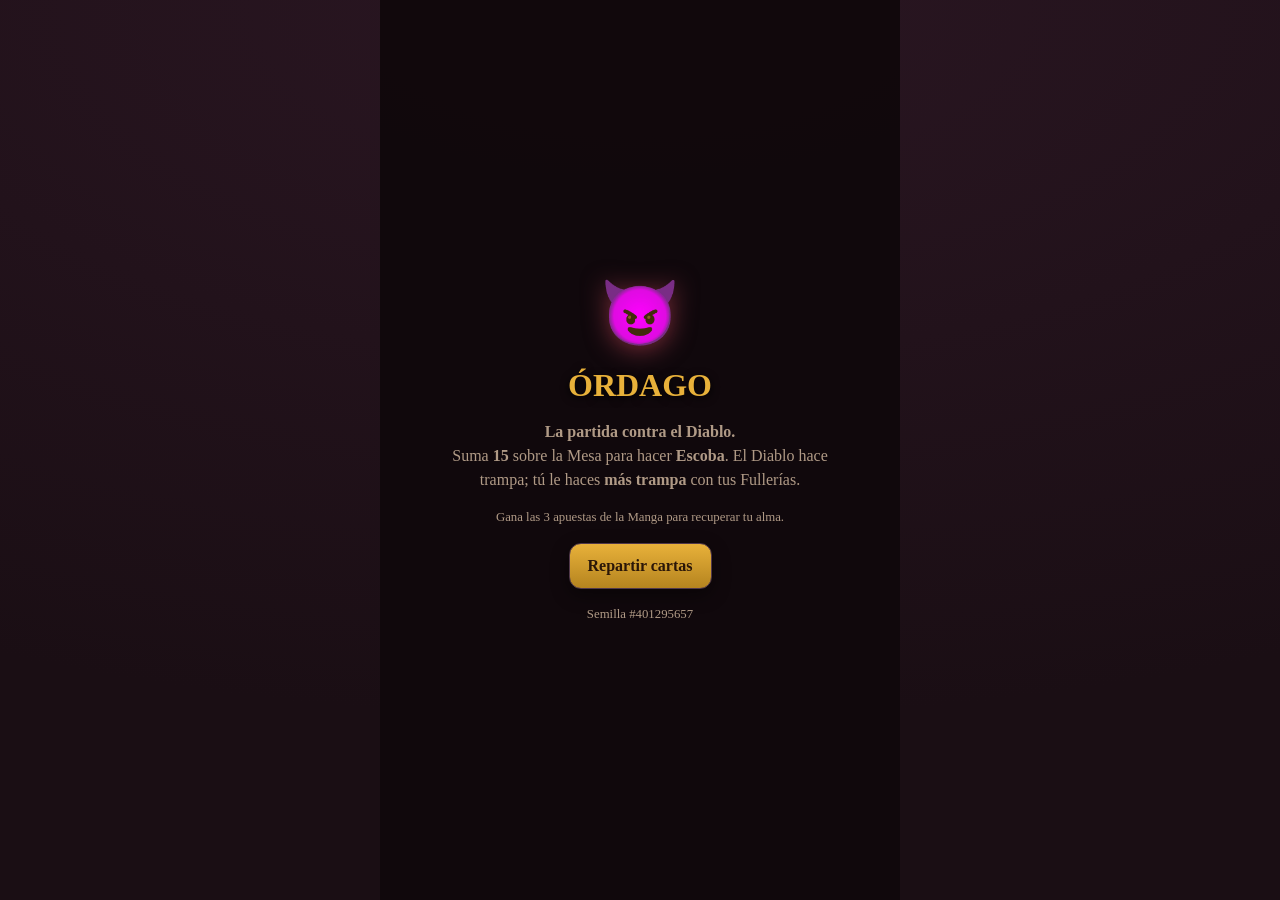
==== game/index.html @ d8714178 "feat(game): prototipo jugable web 'rectángulos primero' — loop completo verificado Motor JS data-dri" ====
<!DOCTYPE html>
<html lang="es">
<head>
  <meta charset="UTF-8" />
  <meta name="viewport" content="width=device-width, initial-scale=1.0, maximum-scale=1.0, user-scalable=no" />
  <meta name="theme-color" content="#1a0e14" />
  <title>ÓRDAGO — La partida contra el Diablo</title>
  <link rel="stylesheet" href="style.css" />
</head>
<body>
  <div id="app">
    <!-- pantallas se inyectan aquí -->
  </div>
  <canvas id="fx" aria-hidden="true"></canvas>
  <script type="module" src="src/main.js"></script>
</body>
</html>
---- game/style.css ----
/* ÓRDAGO — prototipo "rectángulos primero". Paleta cantina barroca (negro/oro vela),
   hint de identidad (§11) sin arte pesado. Legible en silencio (§3.4). Mobile-first. */
:root {
  --bg: #1a0e14; --bg2: #241420; --ink: #f3e9d6; --muted: #b09a86;
  --oro: #e8b13a; --rojo: #d4495e; --azul: #6f9bd1; --verde: #6fb36f;
  --diablo: #7a1f2b; --felt: #2a4030; --card: #f3e9d6; --cardback: #6b1f2a;
  --slot: #33202c; --good: #7fd18a; --bad: #e0617a;
  --r: 12px; --shadow: 0 6px 18px rgba(0,0,0,.45);
  font-size: 16px;
}
* { box-sizing: border-box; -webkit-tap-highlight-color: transparent; }
html, body { margin: 0; height: 100%; background: radial-gradient(120% 80% at 50% 0%, #2a1622, var(--bg)); color: var(--ink);
  font-family: 'Georgia', 'Times New Roman', serif; overflow: hidden; }
#app { max-width: 520px; margin: 0 auto; height: 100dvh; display: flex; flex-direction: column;
  position: relative; padding: env(safe-area-inset-top) 10px 10px; }
#fx { position: fixed; inset: 0; pointer-events: none; z-index: 50; }
button { font-family: inherit; cursor: pointer; border: none; }

/* ---------- HUD ---------- */
.hud { display: flex; flex-direction: column; gap: 6px; padding: 8px 4px 4px; }
.hud-top { display: flex; justify-content: space-between; align-items: baseline; }
.apuesta-nom { font-size: 1.05rem; color: var(--oro); font-weight: bold; letter-spacing: .3px; }
.reales { color: var(--oro); font-size: .9rem; }
.reales b { font-size: 1.05rem; }
.barra-wrap { height: 22px; background: #0008; border-radius: 11px; overflow: hidden; position: relative; border: 1px solid #0006; }
.barra { height: 100%; width: 0%; background: linear-gradient(90deg, var(--diablo), var(--oro));
  transition: width .45s cubic-bezier(.2,.8,.2,1); border-radius: 11px; }
.barra-txt { position: absolute; inset: 0; display: flex; align-items: center; justify-content: center;
  font-size: .8rem; text-shadow: 0 1px 2px #000; font-variant-numeric: tabular-nums; }
.hud-bottom { display: flex; justify-content: space-between; font-size: .82rem; color: var(--muted); }
.manos b { color: var(--ink); }

/* ---------- Trampa banner ---------- */
.trampa { margin: 4px 0; padding: 7px 10px; border-radius: 10px; text-align: center;
  background: linear-gradient(90deg, #3a0f17, #5a1622); border: 1px solid #8a2a38;
  color: #ffd9c9; font-size: .9rem; box-shadow: var(--shadow); }
.trampa .t-nom { color: var(--oro); font-weight: bold; }
.trampa.rota { background: linear-gradient(90deg, #16331f, #1f5a2e); border-color: #2f7a40; color: #d7ffd9; }

/* ---------- Maña slots ---------- */
.mana { display: flex; gap: 6px; justify-content: center; margin: 4px 0; }
.slot { flex: 1; max-width: 120px; background: var(--slot); border: 1px solid #50384a; border-radius: 10px;
  padding: 5px 6px; font-size: .72rem; text-align: center; position: relative; min-height: 46px;
  display: flex; flex-direction: column; justify-content: center; }
.slot .ico { font-size: 1.1rem; }
.slot.pacto { border-color: #7a3a52; box-shadow: inset 0 0 0 1px #4a2030; }
.slot.fulleria { border-color: #3a6a7a; }
.slot .nm { color: var(--muted); line-height: 1.05; }

/* ---------- Mesa & felt ---------- */
.felt { flex: 1; background: radial-gradient(120% 100% at 50% 40%, #335139, var(--felt));
  border-radius: 16px; margin: 6px 0; border: 2px solid #16261a; box-shadow: inset 0 0 40px #0007;
  display: flex; flex-direction: column; align-items: center; justify-content: center; gap: 8px; padding: 10px;
  position: relative; }
.felt-label { position: absolute; top: 6px; left: 12px; font-size: .7rem; color: #ffffff66; letter-spacing: 2px; }
.mesa { display: flex; flex-wrap: wrap; gap: 8px; justify-content: center; align-content: center; }

/* ---------- Cartas ---------- */
.carta { width: 60px; height: 86px; border-radius: 8px; background: var(--card); color: #2a1a1a;
  position: relative; box-shadow: var(--shadow); border: 1px solid #c9b48f; user-select: none;
  display: flex; flex-direction: column; align-items: center; justify-content: space-between; padding: 4px 3px;
  transition: transform .14s cubic-bezier(.2,.8,.2,1), box-shadow .14s, outline-color .12s; cursor: pointer; }
.carta:active { transform: translateY(1px) scale(.98); }
.carta .v { font-size: 1.5rem; font-weight: bold; line-height: 1; }
.carta .palo { font-size: 1.1rem; }
.carta .esq { position: absolute; top: 2px; left: 4px; font-size: .7rem; font-weight: bold; }
.carta .fig { position: absolute; top: 13px; left: 0; right: 0; text-align: center; font-size: .58rem;
  color: #8a6a3a; letter-spacing: .3px; text-transform: uppercase; }
.carta .mata-pip { position: absolute; bottom: 2px; right: 3px; font-size: .65rem; color: var(--oro); }
.carta.mata { background: linear-gradient(160deg, #fff6e0, #f0d99a); border-color: var(--oro);
  box-shadow: 0 0 12px #e8b13a66, var(--shadow); }
.carta.sel { outline: 3px solid var(--oro); transform: translateY(-8px) scale(1.04); z-index: 3; }
.carta.hint { outline: 2px dashed #ffe08a; }
.carta.dim { filter: grayscale(.6) brightness(.7); }
.carta.oro-bloq { filter: grayscale(.9) brightness(.55); }
.carta.oro-bloq::after { content: '✕'; position: absolute; inset: 0; display: flex; align-items: center;
  justify-content: center; font-size: 1.8rem; color: #d4495ecc; }
/* palo colorings (canal redundante: glifo + color, §10) */
.carta.p-O .v, .carta.p-O .esq { color: #b5841f; }
.carta.p-C .v, .carta.p-C .esq { color: #b03a4e; }
.carta.p-E .v, .carta.p-E .esq { color: #3f6699; }
.carta.p-B .v, .carta.p-B .esq { color: #3f7a3f; }

/* ---------- Mano ---------- */
.mano-zona { padding: 4px 0 2px; }
.mano-label { font-size: .7rem; color: var(--muted); letter-spacing: 1px; text-align: center; }
.mano { display: flex; gap: 10px; justify-content: center; padding: 6px 0; min-height: 96px; align-items: flex-end; }
.mano .carta { width: 64px; height: 92px; }

/* ---------- Selección / suma ---------- */
.suma { text-align: center; font-size: 1.1rem; min-height: 28px; color: var(--ink); }
.suma .n { font-weight: bold; font-size: 1.35rem; }
.suma .target { color: var(--oro); }
.suma.ok { color: var(--good); }
.suma.ok .n { color: var(--good); }

/* ---------- Acciones ---------- */
.acciones { display: flex; gap: 10px; padding: 6px 0 4px; }
.acciones .btn { flex: 1; }
.btn { padding: 13px 18px; border-radius: 12px; font-size: 1rem; font-weight: bold; color: var(--ink);
  background: #3a2430; border: 1px solid #50384a; box-shadow: var(--shadow); transition: transform .1s, filter .1s; }
.btn:active { transform: translateY(2px); }
.btn.primary { background: linear-gradient(180deg, #e8b13a, #b5841f); color: #2a1608; }
.btn.primary:disabled { background: #4a3a30; color: #8a7a6a; filter: none; box-shadow: none; }
.btn.ghost { background: transparent; }

/* ---------- Pantallas centradas (intro/cantina/fin) ---------- */
.screen { position: absolute; inset: 0; background: rgba(16,8,12,.96); display: flex; flex-direction: column;
  align-items: center; justify-content: center; gap: 16px; padding: 24px; text-align: center; z-index: 40; }
.screen h1 { font-size: 2rem; color: var(--oro); margin: 0; text-shadow: 0 2px 8px #000; }
.screen h2 { font-size: 1.3rem; color: var(--ink); margin: 0; }
.screen p { color: var(--muted); max-width: 380px; line-height: 1.5; margin: 0; }
.screen .big { font-size: 3rem; }
.diablo-cara { font-size: 4rem; filter: drop-shadow(0 4px 12px #d4495e88); }
.ofertas { display: flex; gap: 10px; flex-wrap: wrap; justify-content: center; }
.oferta { width: 130px; background: var(--slot); border: 1px solid #50384a; border-radius: 12px; padding: 12px 8px;
  display: flex; flex-direction: column; gap: 6px; align-items: center; }
.oferta.counter { border-color: var(--oro); box-shadow: 0 0 12px #e8b13a55; }
.oferta .ico { font-size: 2rem; } .oferta .nm { color: var(--oro); font-weight: bold; font-size: .9rem; }
.oferta .ds { font-size: .72rem; color: var(--muted); line-height: 1.2; }
.oferta .costo { font-size: .8rem; color: var(--oro); }
.oferta button { margin-top: 4px; padding: 7px 10px; border-radius: 8px; background: #e8b13a; color: #2a1608; font-weight: bold; }
.oferta button:disabled { background: #4a3a30; color: #8a7a6a; }

/* ---------- Sticker (RunDigest §8.3) ---------- */
.sticker { width: 300px; height: 300px; border-radius: 16px; background: linear-gradient(160deg, #2a1420, #4a1622);
  border: 3px solid var(--oro); box-shadow: 0 0 24px #e8b13a44, var(--shadow); position: relative;
  display: flex; flex-direction: column; align-items: center; justify-content: center; gap: 8px; padding: 18px; }
.sticker .grito { font-size: 1.6rem; color: var(--oro); font-weight: bold; }
.sticker .diablo { font-size: 3.4rem; } .sticker .linea { color: var(--ink); font-size: .95rem; }
.sticker .stamp { position: absolute; top: 10px; right: 12px; font-size: .7rem; color: var(--oro);
  border: 1px solid var(--oro); border-radius: 6px; padding: 2px 6px; transform: rotate(8deg); }

.float-score { position: fixed; z-index: 60; font-weight: bold; pointer-events: none;
  text-shadow: 0 2px 6px #000; animation: floatUp 1s ease-out forwards; }
@keyframes floatUp { 0% { opacity: 0; transform: translateY(0) scale(.6); } 15% { opacity: 1; }
  100% { opacity: 0; transform: translateY(-70px) scale(1.2); } }
.shake { animation: shake .3s; } @keyframes shake { 0%,100%{transform:translate(0,0)} 25%{transform:translate(-4px,2px)} 75%{transform:translate(4px,-2px)} }
.small { font-size: .8rem; color: var(--muted); }
.hidden { display: none !important; }
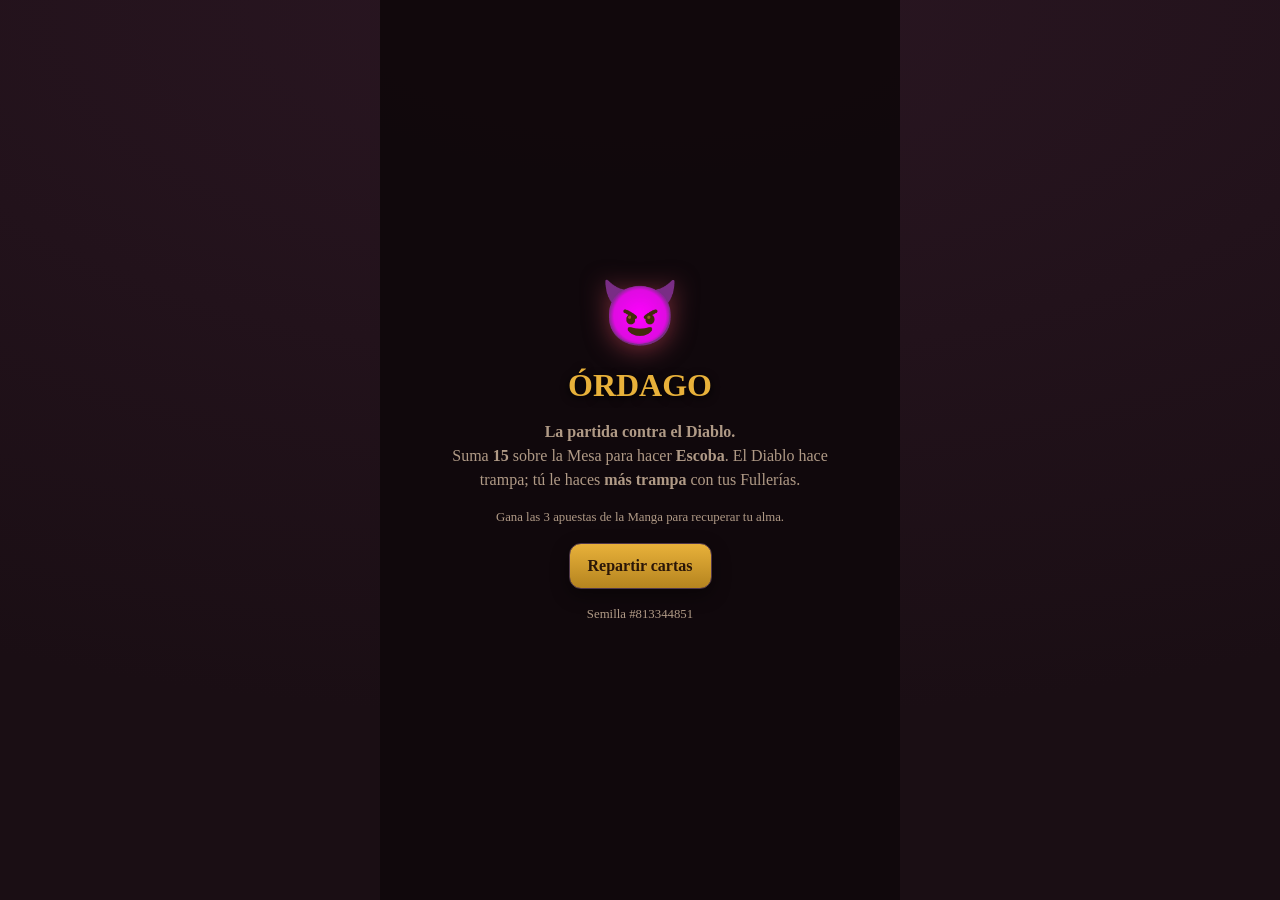
==== commit 28752399: "feat(game): pase de juice/game-feel + audio procedural + UX; Style Bible (Concept-Visual-First) Audi" ====
--- a/game/index.html
+++ b/game/index.html
@@ -4,6 +4,8 @@
   <meta charset="UTF-8" />
   <meta name="viewport" content="width=device-width, initial-scale=1.0, maximum-scale=1.0, user-scalable=no" />
   <meta name="theme-color" content="#1a0e14" />
+  <link rel="icon" href="data:image/svg+xml,%3Csvg xmlns='http://www.w3.org/2000/svg' viewBox='0 0 100 100'%3E%3Ctext y='.9em' font-size='90'%3E%F0%9F%98%88%3C/text%3E%3C/svg%3E" />
+  <meta name="description" content="El Balatro hispano: súmale 15 al Diablo y hazle TRAMPA con tus Fullerías. Roguelike deckbuilder con baraja española." />
   <title>ÓRDAGO — La partida contra el Diablo</title>
   <link rel="stylesheet" href="style.css" />
 </head>
--- a/game/style.css
+++ b/game/style.css
@@ -28,6 +28,10 @@
 .barra-txt { position: absolute; inset: 0; display: flex; align-items: center; justify-content: center;
   font-size: .8rem; text-shadow: 0 1px 2px #000; font-variant-numeric: tabular-nums; }
 .hud-bottom { display: flex; justify-content: space-between; font-size: .82rem; color: var(--muted); }
+.mutebtn { background: transparent; font-size: 1rem; padding: 0 6px; opacity: .8; }
+.comojugar { margin: 2px 0 0; padding: 7px 10px; border-radius: 8px; background: #2a1a24cc;
+  border: 1px dashed #6a4a5a; color: var(--muted); font-size: .8rem; text-align: center; line-height: 1.35; }
+.comojugar b { color: var(--oro); }
 .manos b { color: var(--ink); }
 
 /* ---------- Trampa banner ---------- */
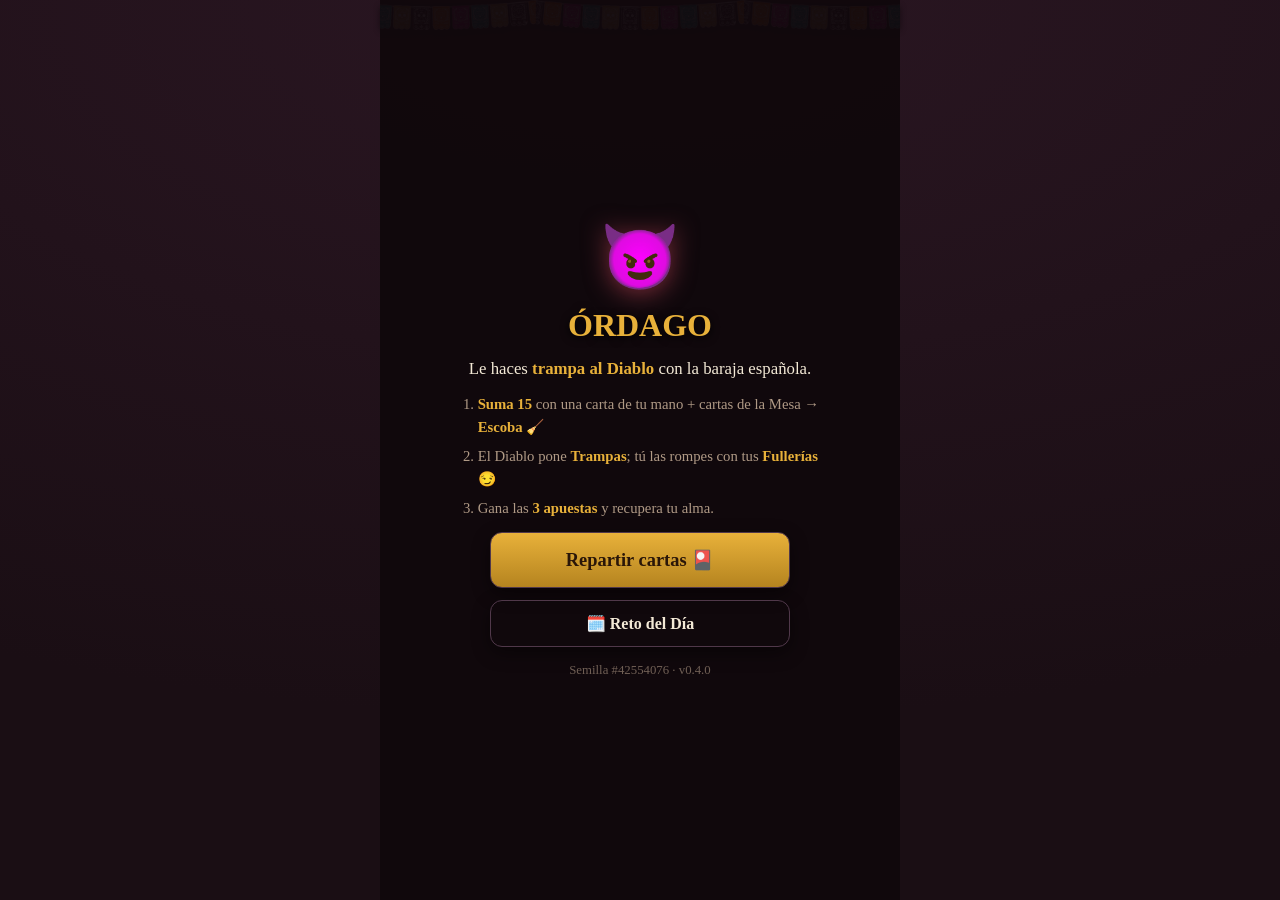
==== commit 891d1332: "feat(market-ready): telemetría, onboarding, Reto del Día, OG share y responsive — listo para probar " ====
--- a/game/index.html
+++ b/game/index.html
@@ -7,6 +7,23 @@
   <link rel="icon" href="data:image/svg+xml,%3Csvg xmlns='http://www.w3.org/2000/svg' viewBox='0 0 100 100'%3E%3Ctext y='.9em' font-size='90'%3E%F0%9F%98%88%3C/text%3E%3C/svg%3E" />
   <meta name="description" content="El Balatro hispano: súmale 15 al Diablo y hazle TRAMPA con tus Fullerías. Roguelike deckbuilder con baraja española." />
   <title>ÓRDAGO — La partida contra el Diablo</title>
+
+  <!-- Open Graph / preview en WhatsApp, Telegram, Facebook (motor viral LATAM, §B10) -->
+  <meta property="og:type" content="website" />
+  <meta property="og:title" content="ÓRDAGO — le haces trampa al Diablo" />
+  <meta property="og:description" content="Súmale 15 con la baraja española y hazle TRAMPA al Diablo. ¿Le ganas a esta mesa? Juégalo gratis." />
+  <meta property="og:image" content="https://0cesarrico-coder.github.io/ordago/game/assets/og.jpg" />
+  <meta property="og:image:width" content="1200" />
+  <meta property="og:image:height" content="630" />
+  <meta property="og:url" content="https://0cesarrico-coder.github.io/ordago/" />
+  <meta property="og:locale" content="es_MX" />
+  <meta name="twitter:card" content="summary_large_image" />
+  <meta name="twitter:title" content="ÓRDAGO — le haces trampa al Diablo" />
+  <meta name="twitter:description" content="Súmale 15 y hazle TRAMPA al Diablo. ¿Le ganas a esta mesa?" />
+  <meta name="twitter:image" content="https://0cesarrico-coder.github.io/ordago/game/assets/og.jpg" />
+
+  <!-- GA4: pega tu ID en game/src/telemetry.js (CONFIG.ga4Id='G-XXXXXXXXXX'); se carga solo. -->
+
   <link rel="stylesheet" href="style.css" />
 </head>
 <body>
--- a/game/style.css
+++ b/game/style.css
@@ -5,6 +5,8 @@
   --oro: #e8b13a; --rojo: #d4495e; --azul: #6f9bd1; --verde: #6fb36f;
   --diablo: #7a1f2b; --felt: #2a4030; --card: #f3e9d6; --cardback: #6b1f2a;
   --slot: #33202c; --good: #7fd18a; --bad: #e0617a;
+  /* Dirección B — folk maximalista (acentos; jerarquía de valor: saturado solo en lo no-accionable) */
+  --magenta: #c0398a; --teal: #2a9d8f; --naranja: #e8731f;
   --r: 12px; --shadow: 0 6px 18px rgba(0,0,0,.45);
   font-size: 16px;
 }
@@ -13,6 +15,10 @@
   font-family: 'Georgia', 'Times New Roman', serif; overflow: hidden; }
 #app { max-width: 520px; margin: 0 auto; height: 100dvh; display: flex; flex-direction: column;
   position: relative; padding: env(safe-area-inset-top) 10px 10px; }
+/* papel picado folk en el borde superior (dirección B) */
+#app::before { content: ''; display: block; height: 30px; margin: 0 -10px 2px;
+  background: url('assets/papel.png') repeat-x center top / auto 30px; flex: 0 0 auto;
+  filter: drop-shadow(0 2px 3px #0007); }
 #fx { position: fixed; inset: 0; pointer-events: none; z-index: 50; }
 button { font-family: inherit; cursor: pointer; border: none; }
 
@@ -47,17 +53,24 @@
   padding: 5px 6px; font-size: .72rem; text-align: center; position: relative; min-height: 46px;
   display: flex; flex-direction: column; justify-content: center; }
 .slot .ico { font-size: 1.1rem; }
-.slot.pacto { border-color: #7a3a52; box-shadow: inset 0 0 0 1px #4a2030; }
-.slot.fulleria { border-color: #3a6a7a; }
+.slot.pacto { border-color: var(--magenta); box-shadow: inset 0 0 0 1px #4a2030, 0 0 8px #c0398a44; }
+.slot.fulleria { border-color: var(--teal); box-shadow: 0 0 8px #2a9d8f33; }
 .slot .nm { color: var(--muted); line-height: 1.05; }
 
 /* ---------- Mesa & felt ---------- */
 .felt { flex: 1; background: radial-gradient(120% 100% at 50% 40%, #335139, var(--felt));
-  border-radius: 16px; margin: 6px 0; border: 2px solid #16261a; box-shadow: inset 0 0 40px #0007;
-  display: flex; flex-direction: column; align-items: center; justify-content: center; gap: 8px; padding: 10px;
-  position: relative; }
-.felt-label { position: absolute; top: 6px; left: 12px; font-size: .7rem; color: #ffffff66; letter-spacing: 2px; }
-.mesa { display: flex; flex-wrap: wrap; gap: 8px; justify-content: center; align-content: center; }
+  border-radius: 16px; margin: 6px 0; border: 2px solid #16261a;
+  box-shadow: inset 0 0 40px #0009, inset 0 0 0 4px #1a120e, inset 0 0 0 6px var(--oro);
+  display: flex; flex-direction: column; align-items: center; justify-content: flex-end; gap: 8px;
+  padding: 10px 10px 8%; position: relative; overflow: hidden; }
+/* El Diablo asoma TRAS el tapete (dirección B, como el mockup) */
+.felt::before { content: ''; position: absolute; top: 4px; left: 50%; transform: translateX(-50%);
+  width: 70%; height: 56%; background: url('assets/diablo.png') no-repeat center top / contain;
+  opacity: .96; filter: drop-shadow(0 8px 18px #000a); z-index: 0; pointer-events: none; }
+.felt-label { position: absolute; bottom: 4px; left: 0; right: 0; text-align: center; font-size: .68rem;
+  color: var(--oro); letter-spacing: 3px; opacity: .85; z-index: 1; }
+.mesa { display: flex; flex-wrap: wrap; gap: 8px; justify-content: center; align-content: center;
+  position: relative; z-index: 1; }
 
 /* ---------- Cartas ---------- */
 .carta { width: 60px; height: 86px; border-radius: 8px; background: var(--card); color: #2a1a1a;
@@ -116,6 +129,18 @@
 .screen p { color: var(--muted); max-width: 380px; line-height: 1.5; margin: 0; }
 .screen .big { font-size: 3rem; }
 .diablo-cara { font-size: 4rem; filter: drop-shadow(0 4px 12px #d4495e88); }
+
+/* ---------- Intro / onboarding ---------- */
+.intro { gap: 12px; justify-content: center; }
+.intro .tagline { color: var(--ink); font-size: 1.05rem; max-width: 360px; }
+.intro .tagline b { color: var(--oro); }
+.intro .comojuego { text-align: left; max-width: 360px; margin: 0; padding-left: 1.2em;
+  color: var(--muted); font-size: .92rem; line-height: 1.55; display: flex; flex-direction: column; gap: 6px; }
+.intro .comojuego b { color: var(--oro); font-weight: bold; }
+.intro .btn { width: 100%; max-width: 300px; }
+.intro .btn.big { font-size: 1.15rem; padding: 16px 22px; }
+.intro .racha { color: var(--naranja); font-size: 1rem; margin-top: 2px; }
+.intro .sem { opacity: .6; margin-top: 2px; }
 .ofertas { display: flex; gap: 10px; flex-wrap: wrap; justify-content: center; }
 .oferta { width: 130px; background: var(--slot); border: 1px solid #50384a; border-radius: 12px; padding: 12px 8px;
   display: flex; flex-direction: column; gap: 6px; align-items: center; }
@@ -142,3 +167,30 @@
 .shake { animation: shake .3s; } @keyframes shake { 0%,100%{transform:translate(0,0)} 25%{transform:translate(-4px,2px)} 75%{transform:translate(4px,-2px)} }
 .small { font-size: .8rem; color: var(--muted); }
 .hidden { display: none !important; }
+
+/* ---------- Accesibilidad / Dignity Gate (§B13): respeta reduce-motion (flashes < 3/s) ---------- */
+@media (prefers-reduced-motion: reduce) {
+  * { animation-duration: .001ms !important; animation-iteration-count: 1 !important;
+      transition-duration: .05s !important; }
+  .carta.sel { transform: none; }
+}
+
+/* ---------- Pantallas cortas (móviles bajos / landscape): compacta verticalmente ---------- */
+@media (max-height: 700px) {
+  :root { font-size: 15px; }
+  .carta { width: 54px; height: 78px; }
+  .mano .carta { width: 58px; height: 84px; }
+  .mano { min-height: 86px; }
+  .slot { min-height: 40px; font-size: .68rem; }
+  .felt::before { height: 48%; }
+}
+@media (max-height: 600px) {
+  .intro .comojuego { font-size: .85rem; gap: 3px; }
+  .diablo-cara { font-size: 3rem; }
+  .screen h1 { font-size: 1.7rem; }
+}
+/* ---------- Pantallas muy estrechas (≤340px): que no se desborde la Mesa ---------- */
+@media (max-width: 340px) {
+  .carta { width: 50px; height: 72px; }
+  .mesa { gap: 6px; }
+}
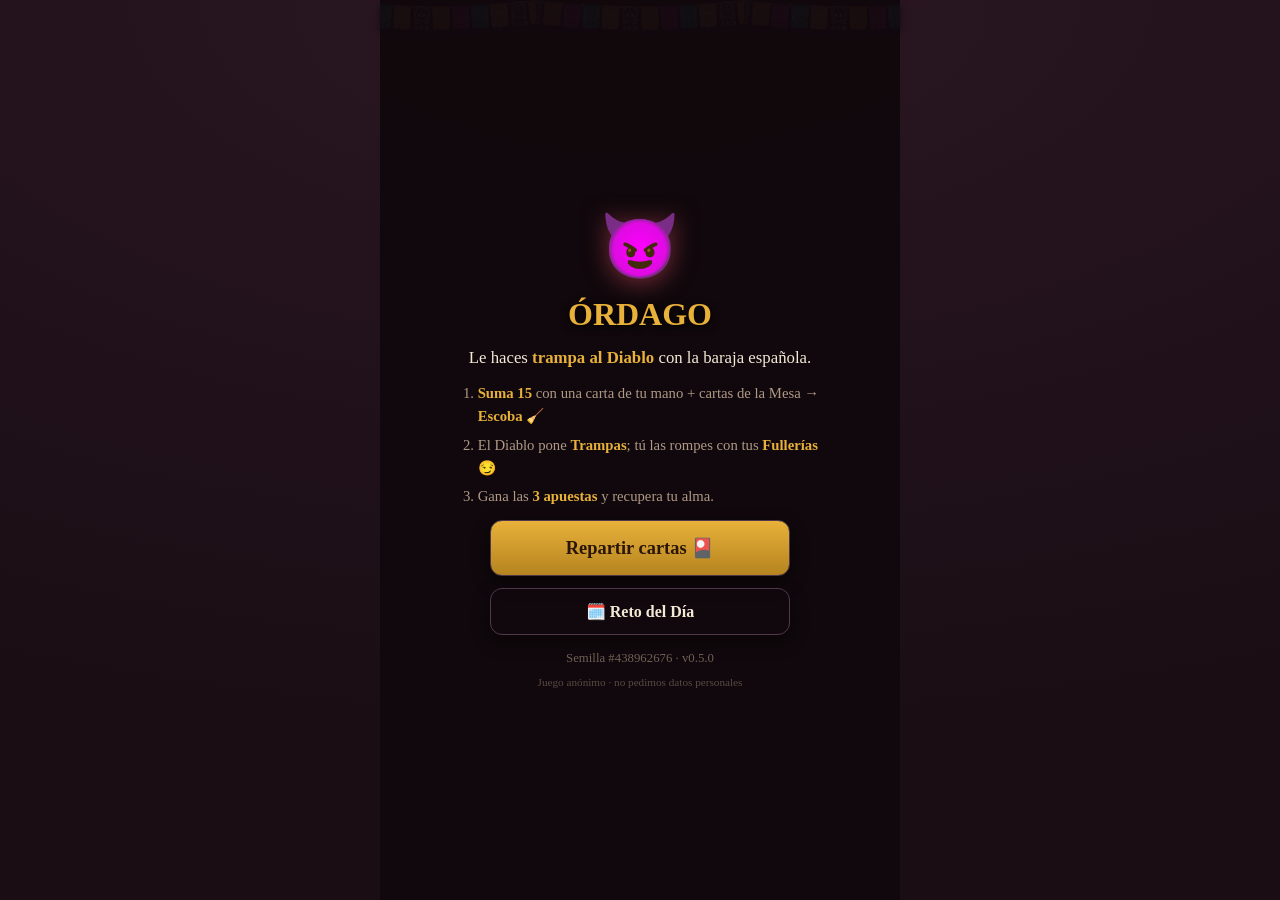
==== commit eb54ca40: "feat(pwa+viral): instalable/offline + share nativo + app icon — v0.5.0 - PWA: manifest.webmanifest +" ====
--- a/game/index.html
+++ b/game/index.html
@@ -24,6 +24,14 @@
 
   <!-- GA4: pega tu ID en game/src/telemetry.js (CONFIG.ga4Id='G-XXXXXXXXXX'); se carga solo. -->
 
+  <!-- PWA: instalable + offline + carga repetida instantánea -->
+  <link rel="manifest" href="manifest.webmanifest" />
+  <link rel="apple-touch-icon" href="assets/apple-touch-icon.png" />
+  <meta name="apple-mobile-web-app-capable" content="yes" />
+  <meta name="apple-mobile-web-app-status-bar-style" content="black-translucent" />
+  <meta name="apple-mobile-web-app-title" content="ÓRDAGO" />
+  <meta name="mobile-web-app-capable" content="yes" />
+
   <link rel="stylesheet" href="style.css" />
 </head>
 <body>
--- a/game/style.css
+++ b/game/style.css
@@ -141,6 +141,7 @@
 .intro .btn.big { font-size: 1.15rem; padding: 16px 22px; }
 .intro .racha { color: var(--naranja); font-size: 1rem; margin-top: 2px; }
 .intro .sem { opacity: .6; margin-top: 2px; }
+.intro .priv { opacity: .45; font-size: .7rem; margin-top: -6px; }
 .ofertas { display: flex; gap: 10px; flex-wrap: wrap; justify-content: center; }
 .oferta { width: 130px; background: var(--slot); border: 1px solid #50384a; border-radius: 12px; padding: 12px 8px;
   display: flex; flex-direction: column; gap: 6px; align-items: center; }
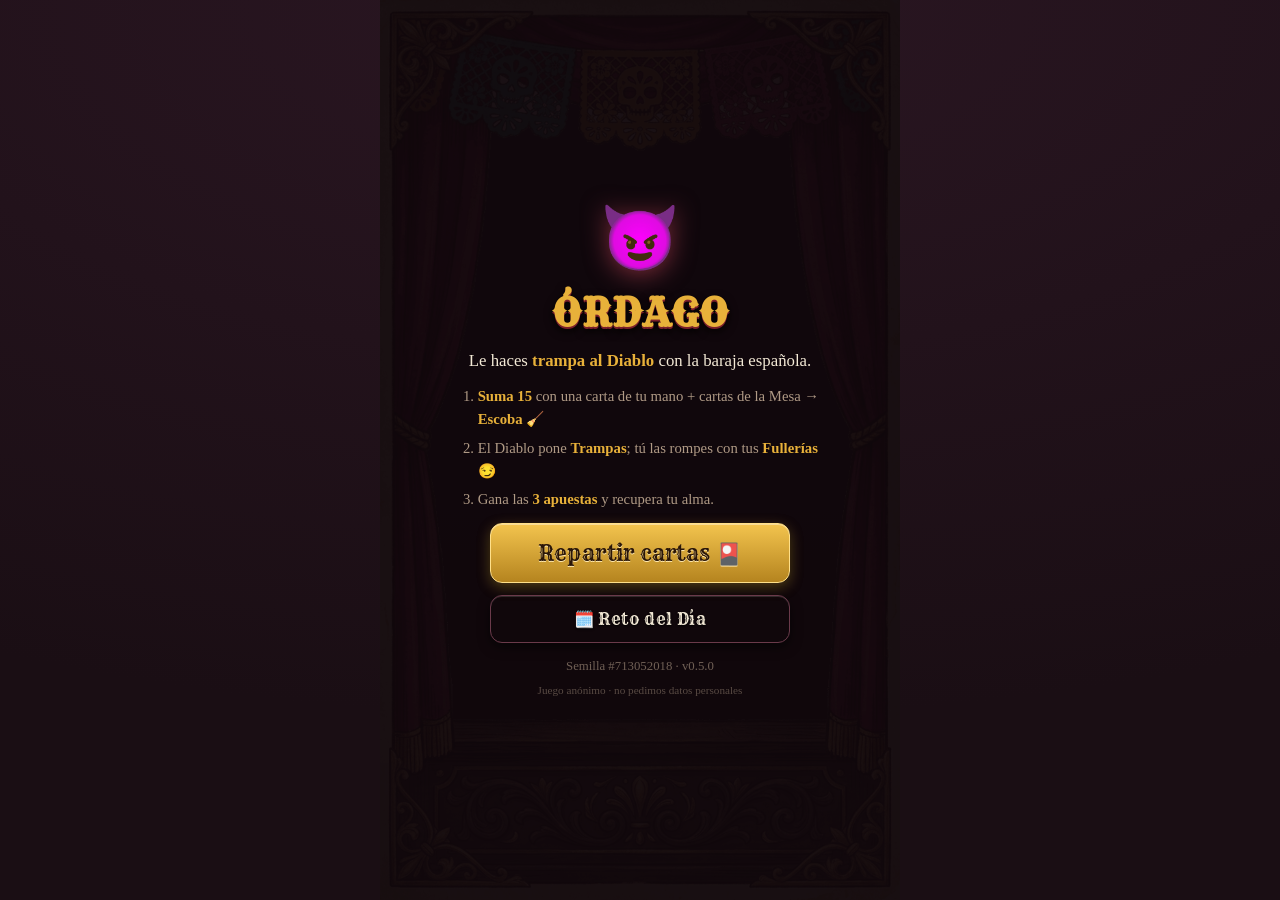
==== commit 5331defc: "feat(art): oleada 1 overhaul gráfico clase-mundial — naipes ilustrados + escena teatro (dir B + cali" ====
--- a/game/index.html
+++ b/game/index.html
@@ -24,6 +24,11 @@
 
   <!-- GA4: pega tu ID en game/src/telemetry.js (CONFIG.ga4Id='G-XXXXXXXXXX'); se carga solo. -->
 
+  <!-- Tipografías display (folk-cantina): Rye (títulos/etiquetas) + Cinzel (números/naipe, grabado) -->
+  <link rel="preconnect" href="https://fonts.googleapis.com" />
+  <link rel="preconnect" href="https://fonts.gstatic.com" crossorigin />
+  <link href="https://fonts.googleapis.com/css2?family=Cinzel:wght@500;700;900&family=Rye&display=swap" rel="stylesheet" />
+
   <!-- PWA: instalable + offline + carga repetida instantánea -->
   <link rel="manifest" href="manifest.webmanifest" />
   <link rel="apple-touch-icon" href="assets/apple-touch-icon.png" />
@@ -35,6 +40,7 @@
   <link rel="stylesheet" href="style.css" />
 </head>
 <body>
+  <div class="teatro-bg" aria-hidden="true"></div>
   <div id="app">
     <!-- pantallas se inyectan aquí -->
   </div>
--- a/game/style.css
+++ b/game/style.css
@@ -14,18 +14,27 @@
 html, body { margin: 0; height: 100%; background: radial-gradient(120% 80% at 50% 0%, #2a1622, var(--bg)); color: var(--ink);
   font-family: 'Georgia', 'Times New Roman', serif; overflow: hidden; }
 #app { max-width: 520px; margin: 0 auto; height: 100dvh; display: flex; flex-direction: column;
-  position: relative; padding: env(safe-area-inset-top) 10px 10px; }
-/* papel picado folk en el borde superior (dirección B) */
-#app::before { content: ''; display: block; height: 30px; margin: 0 -10px 2px;
-  background: url('assets/papel.png') repeat-x center top / auto 30px; flex: 0 0 auto;
-  filter: drop-shadow(0 2px 3px #0007); }
+  position: relative; padding: calc(env(safe-area-inset-top) + 22px) 22px 14px; }
+/* Escena TEATRO (dirección B + calidez A): proscenio — cortinas laterales, papel picado arriba,
+   madera abajo. Centro transparente = el tablero. Decorativo (no porta estado, §3.4). */
+.teatro-bg { position: fixed; inset: 0; max-width: 520px; left: 50%; transform: translateX(-50%);
+  background: center top / 100% 100% no-repeat url('assets/art/teatro-frame.png');
+  z-index: 2; pointer-events: none; }
 #fx { position: fixed; inset: 0; pointer-events: none; z-index: 50; }
+/* el contenido del juego va sobre el fieltro, bajo el marco teatro */
+#app > .hud, #app > .mana, #app > .felt, #app > .mano-zona, #app > .acciones,
+#app > .suma, #app > .trampa, #app > .comojugar { position: relative; z-index: 3; }
 button { font-family: inherit; cursor: pointer; border: none; }
 
 /* ---------- HUD ---------- */
 .hud { display: flex; flex-direction: column; gap: 6px; padding: 8px 4px 4px; }
 .hud-top { display: flex; justify-content: space-between; align-items: baseline; }
-.apuesta-nom { font-size: 1.05rem; color: var(--oro); font-weight: bold; letter-spacing: .3px; }
+/* placas doradas (HUD) — folk grabado */
+.hud-top > span, .apuesta-nom { background: linear-gradient(180deg, #3a2412, #23150a);
+  border: 1px solid var(--oro); border-radius: 9px; padding: 4px 10px; box-shadow: 0 2px 6px #0008, inset 0 1px 0 #e8b13a44; }
+.apuesta-nom { font-family: 'Rye', Georgia, serif; font-size: .98rem; color: var(--oro); letter-spacing: .3px;
+  text-shadow: 0 1px 2px #000; }
+.hud-top > span { display: inline-flex; align-items: center; gap: 6px; }
 .reales { color: var(--oro); font-size: .9rem; }
 .reales b { font-size: 1.05rem; }
 .barra-wrap { height: 22px; background: #0008; border-radius: 11px; overflow: hidden; position: relative; border: 1px solid #0006; }
@@ -63,40 +72,60 @@
   box-shadow: inset 0 0 40px #0009, inset 0 0 0 4px #1a120e, inset 0 0 0 6px var(--oro);
   display: flex; flex-direction: column; align-items: center; justify-content: flex-end; gap: 8px;
   padding: 10px 10px 8%; position: relative; overflow: hidden; }
-/* El Diablo asoma TRAS el tapete (dirección B, como el mockup) */
-.felt::before { content: ''; position: absolute; top: 4px; left: 50%; transform: translateX(-50%);
-  width: 70%; height: 56%; background: url('assets/diablo.png') no-repeat center top / contain;
-  opacity: .96; filter: drop-shadow(0 8px 18px #000a); z-index: 0; pointer-events: none; }
+/* El Diablo-tahúr reparte al fondo del escenario, TRAS el tapete (money-shot §10.2) */
+.felt::before { content: ''; position: absolute; top: -2px; left: 50%; transform: translateX(-50%);
+  width: 62%; height: 54%; background: url('assets/art/diablo-stage.png') no-repeat center top / contain;
+  opacity: .98; filter: drop-shadow(0 8px 20px #000b); z-index: 0; pointer-events: none; }
 .felt-label { position: absolute; bottom: 4px; left: 0; right: 0; text-align: center; font-size: .68rem;
   color: var(--oro); letter-spacing: 3px; opacity: .85; z-index: 1; }
 .mesa { display: flex; flex-wrap: wrap; gap: 8px; justify-content: center; align-content: center;
   position: relative; z-index: 1; }
 
-/* ---------- Cartas ---------- */
-.carta { width: 60px; height: 86px; border-radius: 8px; background: var(--card); color: #2a1a1a;
-  position: relative; box-shadow: var(--shadow); border: 1px solid #c9b48f; user-select: none;
-  display: flex; flex-direction: column; align-items: center; justify-content: space-between; padding: 4px 3px;
-  transition: transform .14s cubic-bezier(.2,.8,.2,1), box-shadow .14s, outline-color .12s; cursor: pointer; }
-.carta:active { transform: translateY(1px) scale(.98); }
-.carta .v { font-size: 1.5rem; font-weight: bold; line-height: 1; }
-.carta .palo { font-size: 1.1rem; }
-.carta .esq { position: absolute; top: 2px; left: 4px; font-size: .7rem; font-weight: bold; }
-.carta .fig { position: absolute; top: 13px; left: 0; right: 0; text-align: center; font-size: .58rem;
-  color: #8a6a3a; letter-spacing: .3px; text-transform: uppercase; }
-.carta .mata-pip { position: absolute; bottom: 2px; right: 3px; font-size: .65rem; color: var(--oro); }
-.carta.mata { background: linear-gradient(160deg, #fff6e0, #f0d99a); border-color: var(--oro);
-  box-shadow: 0 0 12px #e8b13a66, var(--shadow); }
-.carta.sel { outline: 3px solid var(--oro); transform: translateY(-8px) scale(1.04); z-index: 3; }
-.carta.hint { outline: 2px dashed #ffe08a; }
+/* ---------- Cartas — naipe ilustrado (sistema §7.2) ---------- */
+.carta { width: 62px; height: 90px; border-radius: 9px; position: relative; user-select: none;
+  box-shadow: 0 4px 10px #0007, 0 1px 0 #fff3 inset; cursor: pointer; overflow: hidden;
+  transition: transform .16s cubic-bezier(.2,.85,.25,1), box-shadow .16s, filter .12s;
+  will-change: transform; }
+.carta > * { position: absolute; pointer-events: none; }
+.carta:active { transform: translateY(1px) scale(.985); }
+/* papel envejecido (capa base) */
+.card-paper { inset: 0; border-radius: 9px;
+  background: radial-gradient(120% 90% at 50% 0%, #fbf3df, #efe2c4 60%, #e3d2ad);
+  box-shadow: inset 0 0 14px #c9a86b55; }
+/* arte: emblema de palo (pip) o figura */
+.card-pip { inset: 24% 14% 16%; background: center/contain no-repeat; filter: drop-shadow(0 1px 1px #0003); }
+.card-fig { inset: 16% 6% 8%; background: center bottom/contain no-repeat; }
+/* índices de esquina (número + mini-emblema) — convención de naipe, SOBRE el marco (z6),
+   con keyline para legibilidad garantizada en cualquier fondo (glance-gate §3.4). */
+.idx { display: flex; flex-direction: column; align-items: center; line-height: .8; z-index: 6;
+  background: radial-gradient(closest-side, #fdf6e3ee, #fdf6e3aa 70%, #fdf6e300);
+  padding: 1px 3px 2px; border-radius: 8px; }
+.idx-tl { top: 3px; left: 3px; }
+.idx-br { bottom: 3px; right: 3px; transform: rotate(180deg); }
+.idx b { font-family: 'Cinzel', Georgia, serif; font-weight: 900; font-size: 1.15rem;
+  -webkit-text-stroke: .6px #2a1709; text-shadow: 0 1px 1px #0004; }
+.idx .suit-mini { width: 13px; height: 13px; background: center/contain no-repeat; margin-top: 1px; }
+.fig-nm { bottom: 13px; left: 0; right: 0; text-align: center; font-size: .44rem; letter-spacing: .3px;
+  text-transform: uppercase; color: #4a2e12; z-index: 6; font-weight: bold; text-shadow: 0 0 2px #fdf6e3, 0 0 2px #fdf6e3; }
+/* marco grabado encima */
+.card-frame { inset: 0; background: center/100% 100% no-repeat url('assets/art/card-border.png'); z-index: 5; }
+.carta.mata .card-frame { background-image: url('assets/art/card-mata.png'); }
+.carta.mata { box-shadow: 0 0 14px #e8b13a88, 0 4px 12px #0008; }
+.carta.mata .card-paper { background: radial-gradient(120% 90% at 50% 0%, #fff6df, #f3e1ad 60%, #e7cf8c); }
+.mata-pip { top: 3px; right: 4px; font-size: .7rem; color: var(--oro); z-index: 6; text-shadow: 0 1px 2px #000; }
+/* estados */
+.carta.sel { transform: translateY(-9px) scale(1.05); z-index: 6;
+  box-shadow: 0 0 0 3px var(--oro), 0 10px 20px #000a; }
+.carta.hint { box-shadow: 0 0 0 2px #ffe08a, 0 0 12px #ffd24a88, 0 4px 10px #0007; }
 .carta.dim { filter: grayscale(.6) brightness(.7); }
-.carta.oro-bloq { filter: grayscale(.9) brightness(.55); }
+.carta.oro-bloq { filter: grayscale(.9) brightness(.5); }
 .carta.oro-bloq::after { content: '✕'; position: absolute; inset: 0; display: flex; align-items: center;
-  justify-content: center; font-size: 1.8rem; color: #d4495ecc; }
-/* palo colorings (canal redundante: glifo + color, §10) */
-.carta.p-O .v, .carta.p-O .esq { color: #b5841f; }
-.carta.p-C .v, .carta.p-C .esq { color: #b03a4e; }
-.carta.p-E .v, .carta.p-E .esq { color: #3f6699; }
-.carta.p-B .v, .carta.p-B .esq { color: #3f7a3f; }
+  justify-content: center; font-size: 1.8rem; color: #d4495edd; z-index: 7; pointer-events: none; }
+/* color por palo en el número (canal redundante §10) */
+.carta.p-O .v, .carta.p-O .idx b { color: #a9781a; }
+.carta.p-C .v, .carta.p-C .idx b { color: #aa3247; }
+.carta.p-E .v, .carta.p-E .idx b { color: #355d8f; }
+.carta.p-B .v, .carta.p-B .idx b { color: #386b38; }
 
 /* ---------- Mano ---------- */
 .mano-zona { padding: 4px 0 2px; }
@@ -114,17 +143,23 @@
 /* ---------- Acciones ---------- */
 .acciones { display: flex; gap: 10px; padding: 6px 0 4px; }
 .acciones .btn { flex: 1; }
-.btn { padding: 13px 18px; border-radius: 12px; font-size: 1rem; font-weight: bold; color: var(--ink);
-  background: #3a2430; border: 1px solid #50384a; box-shadow: var(--shadow); transition: transform .1s, filter .1s; }
-.btn:active { transform: translateY(2px); }
-.btn.primary { background: linear-gradient(180deg, #e8b13a, #b5841f); color: #2a1608; }
+.btn { font-family: 'Rye', Georgia, serif; padding: 13px 18px; border-radius: 12px; font-size: 1.02rem;
+  letter-spacing: .4px; color: var(--ink); background: linear-gradient(180deg, #46202e, #2c1420);
+  border: 1px solid #6a3a4a; box-shadow: 0 4px 12px #0008, inset 0 1px 0 #ffffff22;
+  text-shadow: 0 1px 2px #000; transition: transform .1s, filter .1s; }
+.btn:active { transform: translateY(2px); filter: brightness(1.08); }
+.btn.primary { background: linear-gradient(180deg, #f3c44e, #b5841f); color: #2a1608; border-color: #ffe08a;
+  text-shadow: 0 1px 0 #ffe9b0; box-shadow: 0 4px 14px #e8b13a55, 0 4px 12px #0008, inset 0 1px 0 #fff6; }
 .btn.primary:disabled { background: #4a3a30; color: #8a7a6a; filter: none; box-shadow: none; }
 .btn.ghost { background: transparent; }
 
 /* ---------- Pantallas centradas (intro/cantina/fin) ---------- */
 .screen { position: absolute; inset: 0; background: rgba(16,8,12,.96); display: flex; flex-direction: column;
   align-items: center; justify-content: center; gap: 16px; padding: 24px; text-align: center; z-index: 40; }
-.screen h1 { font-size: 2rem; color: var(--oro); margin: 0; text-shadow: 0 2px 8px #000; }
+.screen h1 { font-family: 'Rye', Georgia, serif; font-size: 2.4rem; color: var(--oro); margin: 0;
+  letter-spacing: 1px; text-shadow: 0 2px 0 #7a1f2b, 0 4px 10px #000; }
+.screen h2 { font-family: 'Rye', Georgia, serif; }
+.intro .btn.primary.big { font-size: 1.3rem; }
 .screen h2 { font-size: 1.3rem; color: var(--ink); margin: 0; }
 .screen p { color: var(--muted); max-width: 380px; line-height: 1.5; margin: 0; }
 .screen .big { font-size: 3rem; }
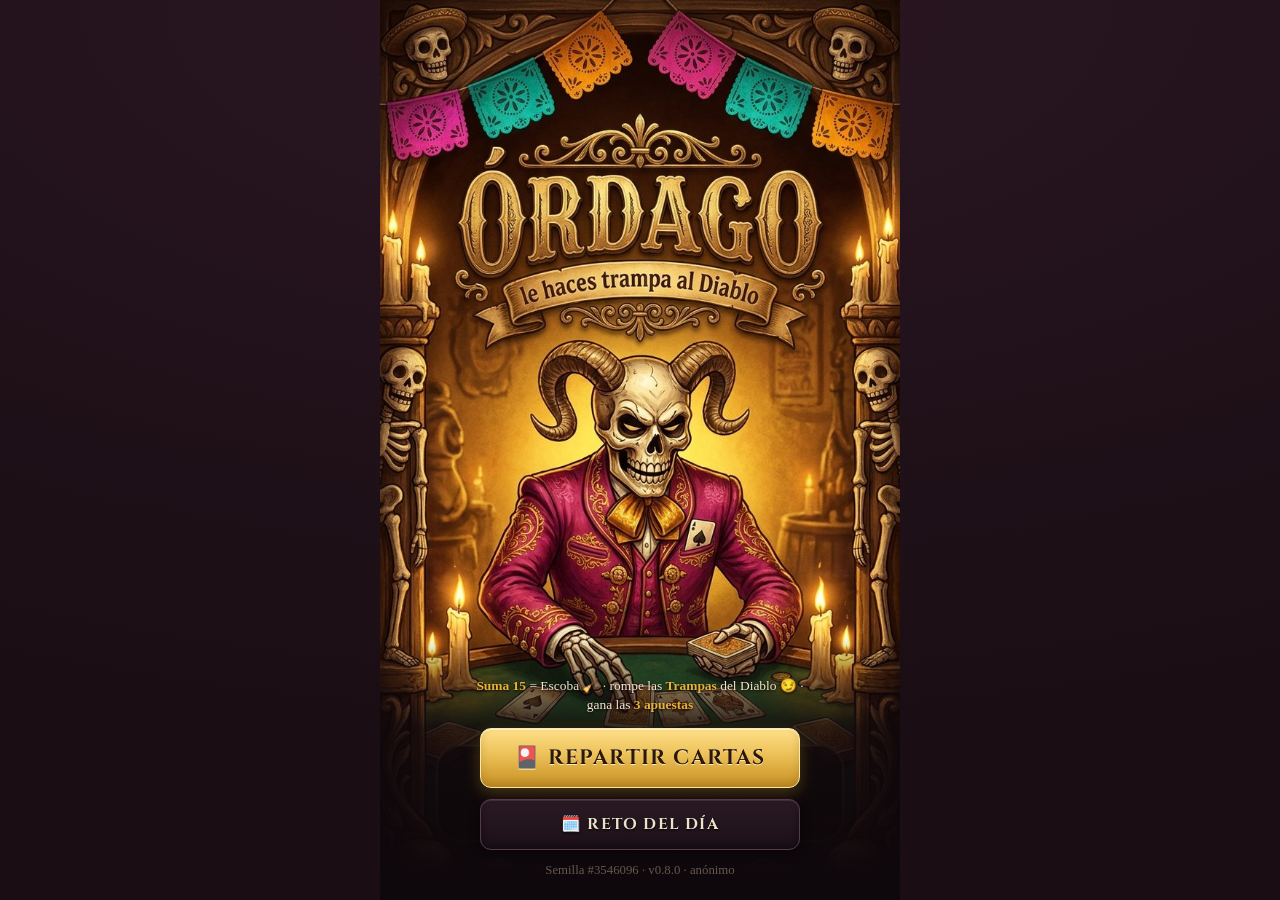
==== commit c64fb69b: "feat(art): pulido a clase-mundial — naipe español auténtico, tapete con profundidad, UI premium (v0." ====
--- a/game/index.html
+++ b/game/index.html
@@ -27,7 +27,7 @@
   <!-- Tipografías display (folk-cantina): Rye (títulos/etiquetas) + Cinzel (números/naipe, grabado) -->
   <link rel="preconnect" href="https://fonts.googleapis.com" />
   <link rel="preconnect" href="https://fonts.gstatic.com" crossorigin />
-  <link href="https://fonts.googleapis.com/css2?family=Cinzel:wght@500;700;900&family=Rye&display=swap" rel="stylesheet" />
+  <link href="https://fonts.googleapis.com/css2?family=Cinzel:wght@500;600;700;900&display=swap" rel="stylesheet" />
 
   <!-- PWA: instalable + offline + carga repetida instantánea -->
   <link rel="manifest" href="manifest.webmanifest" />
--- a/game/style.css
+++ b/game/style.css
@@ -14,12 +14,12 @@
 html, body { margin: 0; height: 100%; background: radial-gradient(120% 80% at 50% 0%, #2a1622, var(--bg)); color: var(--ink);
   font-family: 'Georgia', 'Times New Roman', serif; overflow: hidden; }
 #app { max-width: 520px; margin: 0 auto; height: 100dvh; display: flex; flex-direction: column;
-  position: relative; padding: calc(env(safe-area-inset-top) + 22px) 22px 14px; }
+  position: relative; padding: calc(env(safe-area-inset-top) + 14px) 12px 12px; }
 /* Escena TEATRO (dirección B + calidez A): proscenio — cortinas laterales, papel picado arriba,
    madera abajo. Centro transparente = el tablero. Decorativo (no porta estado, §3.4). */
 .teatro-bg { position: fixed; inset: 0; max-width: 520px; left: 50%; transform: translateX(-50%);
   background: center top / 100% 100% no-repeat url('assets/art/teatro-frame.png');
-  z-index: 2; pointer-events: none; }
+  z-index: 2; pointer-events: none; opacity: .5; }
 #fx { position: fixed; inset: 0; pointer-events: none; z-index: 50; }
 /* el contenido del juego va sobre el fieltro, bajo el marco teatro */
 #app > .hud, #app > .mana, #app > .felt, #app > .mano-zona, #app > .acciones,
@@ -32,17 +32,23 @@
 /* placas doradas (HUD) — folk grabado */
 .hud-top > span, .apuesta-nom { background: linear-gradient(180deg, #3a2412, #23150a);
   border: 1px solid var(--oro); border-radius: 9px; padding: 4px 10px; box-shadow: 0 2px 6px #0008, inset 0 1px 0 #e8b13a44; }
-.apuesta-nom { font-family: 'Rye', Georgia, serif; font-size: .98rem; color: var(--oro); letter-spacing: .3px;
+.apuesta-nom { font-family: 'Cinzel', Georgia, serif; font-size: .98rem; color: var(--oro); letter-spacing: .3px;
   text-shadow: 0 1px 2px #000; }
 .hud-top > span { display: inline-flex; align-items: center; gap: 6px; }
 .reales { color: var(--oro); font-size: .9rem; }
 .reales b { font-size: 1.05rem; }
-.barra-wrap { height: 22px; background: #0008; border-radius: 11px; overflow: hidden; position: relative; border: 1px solid #0006; }
-.barra { height: 100%; width: 0%; background: linear-gradient(90deg, var(--diablo), var(--oro));
-  transition: width .45s cubic-bezier(.2,.8,.2,1); border-radius: 11px; }
+.barra-wrap { height: 24px; background: linear-gradient(180deg, #0c0608, #160a10); border-radius: 12px;
+  overflow: hidden; position: relative; border: 1px solid #000; box-shadow: inset 0 2px 5px #000c, 0 1px 0 #ffffff12; }
+.barra { height: 100%; width: 0%; border-radius: 12px;
+  background: linear-gradient(180deg, #f3c44e, #e8901f 55%, #b5481f);
+  box-shadow: inset 0 1px 0 #fff7, inset 0 -3px 6px #0006, 0 0 10px #e8b13a66;
+  transition: width .45s cubic-bezier(.2,.8,.2,1); }
 .barra-txt { position: absolute; inset: 0; display: flex; align-items: center; justify-content: center;
-  font-size: .8rem; text-shadow: 0 1px 2px #000; font-variant-numeric: tabular-nums; }
-.hud-bottom { display: flex; justify-content: space-between; font-size: .82rem; color: var(--muted); }
+  font-family: 'Cinzel', Georgia, serif; font-weight: 700; font-size: .82rem; color: #fff;
+  text-shadow: 0 1px 2px #000, 0 0 3px #000; font-variant-numeric: tabular-nums; letter-spacing: .5px; }
+.hud-bottom { display: flex; justify-content: space-between; font-size: .8rem; color: var(--muted);
+  padding: 0 4px; }
+.hud-bottom b { color: var(--ink); }
 .mutebtn { background: transparent; font-size: 1rem; padding: 0 6px; opacity: .8; }
 .comojugar { margin: 2px 0 0; padding: 7px 10px; border-radius: 8px; background: #2a1a24cc;
   border: 1px dashed #6a4a5a; color: var(--muted); font-size: .8rem; text-align: center; line-height: 1.35; }
@@ -56,82 +62,99 @@
 .trampa .t-nom { color: var(--oro); font-weight: bold; }
 .trampa.rota { background: linear-gradient(90deg, #16331f, #1f5a2e); border-color: #2f7a40; color: #d7ffd9; }
 
-/* ---------- Maña slots ---------- */
-.mana { display: flex; gap: 6px; justify-content: center; margin: 4px 0; }
-.slot { flex: 1; max-width: 120px; background: var(--slot); border: 1px solid #50384a; border-radius: 10px;
-  padding: 5px 6px; font-size: .72rem; text-align: center; position: relative; min-height: 46px;
-  display: flex; flex-direction: column; justify-content: center; }
-.slot .ico { font-size: 1.1rem; }
-.slot.pacto { border-color: var(--magenta); box-shadow: inset 0 0 0 1px #4a2030, 0 0 8px #c0398a44; }
-.slot.fulleria { border-color: var(--teal); box-shadow: 0 0 8px #2a9d8f33; }
-.slot .nm { color: var(--muted); line-height: 1.05; }
-
-/* ---------- Mesa & felt ---------- */
-.felt { flex: 1; background: radial-gradient(120% 100% at 50% 40%, #335139, var(--felt));
-  border-radius: 16px; margin: 6px 0; border: 2px solid #16261a;
-  box-shadow: inset 0 0 40px #0009, inset 0 0 0 4px #1a120e, inset 0 0 0 6px var(--oro);
-  display: flex; flex-direction: column; align-items: center; justify-content: flex-end; gap: 8px;
-  padding: 10px 10px 8%; position: relative; overflow: hidden; }
-/* El Diablo-tahúr reparte al fondo del escenario, TRAS el tapete (money-shot §10.2) */
-.felt::before { content: ''; position: absolute; top: -2px; left: 50%; transform: translateX(-50%);
-  width: 62%; height: 54%; background: url('assets/art/diablo-stage.png') no-repeat center top / contain;
-  opacity: .98; filter: drop-shadow(0 8px 20px #000b); z-index: 0; pointer-events: none; }
-.felt-label { position: absolute; bottom: 4px; left: 0; right: 0; text-align: center; font-size: .68rem;
-  color: var(--oro); letter-spacing: 3px; opacity: .85; z-index: 1; }
-.mesa { display: flex; flex-wrap: wrap; gap: 8px; justify-content: center; align-content: center;
+/* ---------- Maña slots (amuletos folk) ---------- */
+.mana { display: flex; gap: 7px; justify-content: center; margin: 5px 0; }
+.slot { flex: 1; max-width: 124px; border-radius: 12px 12px 10px 10px; padding: 5px 6px 4px;
+  font-size: .68rem; text-align: center; position: relative; min-height: 52px;
+  background: linear-gradient(180deg, #2e1a26, #1c1018); border: 1.5px solid #6a4a3a;
+  box-shadow: 0 3px 8px #0008, inset 0 1px 0 #ffffff14;
+  display: flex; flex-direction: column; align-items: center; justify-content: center; gap: 1px; }
+.slot .ico { width: 30px; height: 30px; background: center/contain no-repeat;
+  display: flex; align-items: center; justify-content: center; filter: drop-shadow(0 1px 2px #0007); }
+.ico-emoji { font-size: 1.4rem; line-height: 1; }
+.slot.pacto { border-color: var(--magenta); box-shadow: 0 0 10px #c0398a55, 0 3px 8px #0008, inset 0 1px 0 #ffffff14; }
+.slot.fulleria { border-color: var(--teal); box-shadow: 0 0 10px #2a9d8f55, 0 3px 8px #0008, inset 0 1px 0 #ffffff14; }
+.slot .nm { color: #d8c4b0; line-height: 1.02; font-weight: bold; }
+.slot.pacto .nm { color: #f0b8d8; } .slot.fulleria .nm { color: #a8e6dc; }
+
+/* ---------- Mesa & felt (fieltro con profundidad + riel de madera) ---------- */
+.felt { flex: 1; margin: 7px 1px; border-radius: 13px; position: relative; overflow: hidden;
+  display: flex; flex-direction: column; align-items: center; justify-content: flex-end; gap: 9px;
+  padding: 10px 8px 7%;
+  background:
+    radial-gradient(115% 62% at 50% 4%, #1e2f1c 0%, #16241590 42%, transparent 72%),
+    repeating-linear-gradient(48deg, #ffffff06 0 1px, transparent 1px 5px),
+    repeating-linear-gradient(-48deg, #00000010 0 1px, transparent 1px 5px),
+    radial-gradient(135% 105% at 50% 78%, #4a6d4d, #315036 60%, #24391f);
+  box-shadow: inset 0 0 72px #000b, inset 0 5px 16px #0008,
+    0 0 0 5px #3c2617, 0 0 0 7px #1f120a, 0 9px 24px #000a; }
+/* El Diablo-tahúr reparte al fondo del escenario, sobre la pared trasera oscura (aterrizado, no flota) */
+.felt::before { content: ''; position: absolute; top: 4px; left: 50%; transform: translateX(-50%);
+  width: 58%; height: 50%; background: url('assets/art/diablo-stage.png') no-repeat center top / contain;
+  opacity: .97; filter: drop-shadow(0 10px 16px #000c); z-index: 0; pointer-events: none; }
+/* sombra que lo ancla al fondo */
+.felt::after { content: ''; position: absolute; top: 44%; left: 50%; transform: translateX(-50%);
+  width: 52%; height: 9%; background: radial-gradient(50% 50%, #0009, transparent 70%);
+  z-index: 0; pointer-events: none; filter: blur(3px); }
+.felt-label { position: absolute; bottom: 5px; left: 0; right: 0; text-align: center; font-size: .62rem;
+  font-family: 'Cinzel', Georgia, serif; color: #e8c88a; letter-spacing: 3px; opacity: .7; z-index: 1; }
+.mesa { display: flex; flex-wrap: wrap; gap: 7px; justify-content: center; align-content: center;
   position: relative; z-index: 1; }
 
-/* ---------- Cartas — naipe ilustrado (sistema §7.2) ---------- */
-.carta { width: 62px; height: 90px; border-radius: 9px; position: relative; user-select: none;
-  box-shadow: 0 4px 10px #0007, 0 1px 0 #fff3 inset; cursor: pointer; overflow: hidden;
-  transition: transform .16s cubic-bezier(.2,.85,.25,1), box-shadow .16s, filter .12s;
-  will-change: transform; }
+/* ---------- Cartas — naipe español auténtico (línea fina doble + papel crema) ---------- */
+.carta { width: 66px; height: 99px; border-radius: 7px; position: relative; user-select: none;
+  background: linear-gradient(158deg, #fdf7e8, #f0e4c8);
+  box-shadow: 0 3px 8px #0008, 0 1px 0 #fff8 inset, 0 0 0 1px #b7a179; cursor: pointer; overflow: hidden;
+  transition: transform .16s cubic-bezier(.2,.85,.25,1), box-shadow .16s, filter .12s; will-change: transform; }
 .carta > * { position: absolute; pointer-events: none; }
 .carta:active { transform: translateY(1px) scale(.985); }
-/* papel envejecido (capa base) */
-.card-paper { inset: 0; border-radius: 9px;
-  background: radial-gradient(120% 90% at 50% 0%, #fbf3df, #efe2c4 60%, #e3d2ad);
-  box-shadow: inset 0 0 14px #c9a86b55; }
-/* arte: emblema de palo (pip) o figura */
-.card-pip { inset: 24% 14% 16%; background: center/contain no-repeat; filter: drop-shadow(0 1px 1px #0003); }
-.card-fig { inset: 16% 6% 8%; background: center bottom/contain no-repeat; }
-/* índices de esquina (número + mini-emblema) — convención de naipe, SOBRE el marco (z6),
-   con keyline para legibilidad garantizada en cualquier fondo (glance-gate §3.4). */
-.idx { display: flex; flex-direction: column; align-items: center; line-height: .8; z-index: 6;
-  background: radial-gradient(closest-side, #fdf6e3ee, #fdf6e3aa 70%, #fdf6e300);
-  padding: 1px 3px 2px; border-radius: 8px; }
-.idx-tl { top: 3px; left: 3px; }
-.idx-br { bottom: 3px; right: 3px; transform: rotate(180deg); }
-.idx b { font-family: 'Cinzel', Georgia, serif; font-weight: 900; font-size: 1.15rem;
-  -webkit-text-stroke: .6px #2a1709; text-shadow: 0 1px 1px #0004; }
-.idx .suit-mini { width: 13px; height: 13px; background: center/contain no-repeat; margin-top: 1px; }
-.fig-nm { bottom: 13px; left: 0; right: 0; text-align: center; font-size: .44rem; letter-spacing: .3px;
-  text-transform: uppercase; color: #4a2e12; z-index: 6; font-weight: bold; text-shadow: 0 0 2px #fdf6e3, 0 0 2px #fdf6e3; }
-/* marco grabado encima */
-.card-frame { inset: 0; background: center/100% 100% no-repeat url('assets/art/card-border.png'); z-index: 5; }
-.carta.mata .card-frame { background-image: url('assets/art/card-mata.png'); }
-.carta.mata { box-shadow: 0 0 14px #e8b13a88, 0 4px 12px #0008; }
-.carta.mata .card-paper { background: radial-gradient(120% 90% at 50% 0%, #fff6df, #f3e1ad 60%, #e7cf8c); }
-.mata-pip { top: 3px; right: 4px; font-size: .7rem; color: var(--oro); z-index: 6; text-shadow: 0 1px 2px #000; }
+.card-paper { inset: 0; border-radius: 7px;
+  background: radial-gradient(135% 80% at 50% -8%, #fffdf4, #f4ead2 55%, #e8d8b4); }
+/* arte: PINTAS (valor = nº de emblemas) o figura ilustrada */
+.card-pips { position: absolute; inset: 13% 13% 13%; z-index: 2; }
+.card-pips .pip { position: absolute; width: 30%; aspect-ratio: 1; transform: translate(-50%, -50%);
+  background: center/contain no-repeat; filter: drop-shadow(0 1px 1px #0004); }
+.card-pips[data-n="1"] .pip { width: 52%; }
+.card-pips[data-n="2"] .pip, .card-pips[data-n="3"] .pip { width: 36%; }
+.card-pips[data-n="4"] .pip, .card-pips[data-n="5"] .pip { width: 31%; }
+.card-pips[data-n="6"] .pip, .card-pips[data-n="7"] .pip { width: 26%; }
+.card-fig { position: absolute; inset: 13% 9% 11%; background: center bottom/contain no-repeat; z-index: 2; }
+/* MARCO AUTÉNTICO: doble línea fina oxblood (baraja española), sin oro recargado */
+.card-frame { position: absolute; inset: 4px; border: 1.4px solid #8f2f28; border-radius: 5px; z-index: 5; }
+.card-frame::after { content: ''; position: absolute; inset: 2px; border: .8px solid #8f2f28aa; border-radius: 3px; }
+.carta.mata .card-frame, .carta.mata .card-frame::after { border-color: #b98a24; }
+.carta.mata { box-shadow: 0 0 10px #e8b13a66, 0 3px 8px #0008, 0 0 0 1px #c9a24e; }
+.carta.mata .card-paper { background: radial-gradient(135% 80% at 50% -8%, #fffbee, #f6ecc9 55%, #ecdca6); }
+/* índices de esquina (número + mini-emblema), estilo naipe — nítidos sobre crema */
+.idx { display: flex; flex-direction: column; align-items: center; line-height: .78; z-index: 6; padding: 1px 2px; }
+.idx-tl { top: 4px; left: 4px; }
+.idx-br { bottom: 4px; right: 4px; transform: rotate(180deg); }
+.idx b { font-family: 'Cinzel', Georgia, serif; font-weight: 700; font-size: 1.02rem;
+  text-shadow: 0 1px 0 #fff9; }
+.idx .suit-mini { width: 12px; height: 12px; background: center/contain no-repeat; margin-top: 1px; }
+.fig-nm { bottom: 12px; left: 0; right: 0; text-align: center; font-size: .44rem; letter-spacing: .3px;
+  text-transform: uppercase; color: #6a4322; z-index: 6; font-weight: bold; text-shadow: 0 1px 0 #fff9; }
+.mata-pip { top: 2px; right: 5px; font-size: .62rem; color: #b98a24; z-index: 6; text-shadow: 0 1px 1px #fff8; }
 /* estados */
-.carta.sel { transform: translateY(-9px) scale(1.05); z-index: 6;
-  box-shadow: 0 0 0 3px var(--oro), 0 10px 20px #000a; }
-.carta.hint { box-shadow: 0 0 0 2px #ffe08a, 0 0 12px #ffd24a88, 0 4px 10px #0007; }
+.carta.sel { transform: translateY(-10px) scale(1.06); z-index: 8;
+  box-shadow: 0 0 0 3px var(--oro), 0 12px 22px #000b; }
+.carta.hint { box-shadow: 0 0 0 2px #ffe08a, 0 0 14px #ffd24aaa, 0 3px 8px #0008; }
 .carta.dim { filter: grayscale(.6) brightness(.7); }
 .carta.oro-bloq { filter: grayscale(.9) brightness(.5); }
 .carta.oro-bloq::after { content: '✕'; position: absolute; inset: 0; display: flex; align-items: center;
   justify-content: center; font-size: 1.8rem; color: #d4495edd; z-index: 7; pointer-events: none; }
 /* color por palo en el número (canal redundante §10) */
-.carta.p-O .v, .carta.p-O .idx b { color: #a9781a; }
-.carta.p-C .v, .carta.p-C .idx b { color: #aa3247; }
-.carta.p-E .v, .carta.p-E .idx b { color: #355d8f; }
-.carta.p-B .v, .carta.p-B .idx b { color: #386b38; }
+.carta.p-O .idx b { color: #a9781a; }
+.carta.p-C .idx b { color: #aa3247; }
+.carta.p-E .idx b { color: #355d8f; }
+.carta.p-B .idx b { color: #386b38; }
 
 /* ---------- Mano ---------- */
-.mano-zona { padding: 4px 0 2px; }
-.mano-label { font-size: .7rem; color: var(--muted); letter-spacing: 1px; text-align: center; }
-.mano { display: flex; gap: 10px; justify-content: center; padding: 6px 0; min-height: 96px; align-items: flex-end; }
-.mano .carta { width: 64px; height: 92px; }
+.mano-zona { padding: 3px 0 2px; }
+.mano-label { font-family: 'Cinzel', Georgia, serif; font-size: .64rem; color: var(--muted);
+  letter-spacing: 2px; text-align: center; }
+.mano { display: flex; gap: 12px; justify-content: center; padding: 7px 0 4px; min-height: 118px; align-items: flex-end; }
+.mano .carta { width: 78px; height: 117px; }
 
 /* ---------- Selección / suma ---------- */
 .suma { text-align: center; font-size: 1.1rem; min-height: 28px; color: var(--ink); }
@@ -143,45 +166,56 @@
 /* ---------- Acciones ---------- */
 .acciones { display: flex; gap: 10px; padding: 6px 0 4px; }
 .acciones .btn { flex: 1; }
-.btn { font-family: 'Rye', Georgia, serif; padding: 13px 18px; border-radius: 12px; font-size: 1.02rem;
-  letter-spacing: .4px; color: var(--ink); background: linear-gradient(180deg, #46202e, #2c1420);
-  border: 1px solid #6a3a4a; box-shadow: 0 4px 12px #0008, inset 0 1px 0 #ffffff22;
-  text-shadow: 0 1px 2px #000; transition: transform .1s, filter .1s; }
-.btn:active { transform: translateY(2px); filter: brightness(1.08); }
-.btn.primary { background: linear-gradient(180deg, #f3c44e, #b5841f); color: #2a1608; border-color: #ffe08a;
-  text-shadow: 0 1px 0 #ffe9b0; box-shadow: 0 4px 14px #e8b13a55, 0 4px 12px #0008, inset 0 1px 0 #fff6; }
-.btn.primary:disabled { background: #4a3a30; color: #8a7a6a; filter: none; box-shadow: none; }
-.btn.ghost { background: transparent; }
+.btn { font-family: 'Cinzel', Georgia, serif; font-weight: 700; padding: 14px 20px; border-radius: 11px;
+  font-size: .98rem; letter-spacing: 1.2px; text-transform: uppercase; color: #f0e2c8;
+  background: linear-gradient(180deg, #3f2130, #27131c); border: 1px solid #77454f;
+  box-shadow: 0 3px 10px #0008, inset 0 1px 0 #ffffff1c, inset 0 -2px 7px #0006;
+  text-shadow: 0 1px 2px #000; transition: transform .1s, filter .12s, box-shadow .12s; }
+.btn:active { transform: translateY(2px); filter: brightness(1.07);
+  box-shadow: 0 1px 4px #0008, inset 0 1px 0 #ffffff1c; }
+.btn.primary { color: #2c1808; border-color: #ffe6a0;
+  background: linear-gradient(180deg, #ffe08a 0%, #ecc158 44%, #c68f22 100%);
+  box-shadow: 0 5px 16px #e8b13a4a, 0 3px 10px #0008, inset 0 1px 0 #fff9, inset 0 -3px 9px #0002;
+  text-shadow: 0 1px 0 #ffedb8; }
+.btn.primary:disabled { background: linear-gradient(180deg, #524234, #3a2e24); color: #8a7a6a;
+  border-color: #6a5844; filter: none; box-shadow: inset 0 1px 0 #ffffff10; }
+.btn.ghost { background: linear-gradient(180deg, #2a1a24, #1c1018); border-color: #5a3a4a; }
 
 /* ---------- Pantallas centradas (intro/cantina/fin) ---------- */
-.screen { position: absolute; inset: 0; background: rgba(16,8,12,.96); display: flex; flex-direction: column;
-  align-items: center; justify-content: center; gap: 16px; padding: 24px; text-align: center; z-index: 40; }
-.screen h1 { font-family: 'Rye', Georgia, serif; font-size: 2.4rem; color: var(--oro); margin: 0;
+.screen { position: absolute; inset: 0; display: flex; flex-direction: column;
+  align-items: center; justify-content: center; gap: 16px; padding: 24px; text-align: center; z-index: 40;
+  background: radial-gradient(120% 80% at 50% 12%, rgba(58,22,40,.82), rgba(14,7,11,.96) 70%);
+  backdrop-filter: blur(2px); -webkit-backdrop-filter: blur(2px); overflow-y: auto; }
+.screen h1 { font-family: 'Cinzel', Georgia, serif; font-size: 2.4rem; color: var(--oro); margin: 0;
   letter-spacing: 1px; text-shadow: 0 2px 0 #7a1f2b, 0 4px 10px #000; }
-.screen h2 { font-family: 'Rye', Georgia, serif; }
+.screen h2 { font-family: 'Cinzel', Georgia, serif; }
 .intro .btn.primary.big { font-size: 1.3rem; }
 .screen h2 { font-size: 1.3rem; color: var(--ink); margin: 0; }
 .screen p { color: var(--muted); max-width: 380px; line-height: 1.5; margin: 0; }
 .screen .big { font-size: 3rem; }
 .diablo-cara { font-size: 4rem; filter: drop-shadow(0 4px 12px #d4495e88); }
 
-/* ---------- Intro / onboarding ---------- */
-.intro { gap: 12px; justify-content: center; }
-.intro .tagline { color: var(--ink); font-size: 1.05rem; max-width: 360px; }
-.intro .tagline b { color: var(--oro); }
-.intro .comojuego { text-align: left; max-width: 360px; margin: 0; padding-left: 1.2em;
-  color: var(--muted); font-size: .92rem; line-height: 1.55; display: flex; flex-direction: column; gap: 6px; }
-.intro .comojuego b { color: var(--oro); font-weight: bold; }
-.intro .btn { width: 100%; max-width: 300px; }
-.intro .btn.big { font-size: 1.15rem; padding: 16px 22px; }
-.intro .racha { color: var(--naranja); font-size: 1rem; margin-top: 2px; }
-.intro .sem { opacity: .6; margin-top: 2px; }
-.intro .priv { opacity: .45; font-size: .7rem; margin-top: -6px; }
+/* ---------- Intro cinemática (hero + panel de control) ---------- */
+.intro { padding: 0; gap: 0; justify-content: flex-end; background: #0e070b; overflow: hidden; }
+.intro-hero { position: absolute; inset: 0; z-index: 0;
+  background: #0e070b center top / cover no-repeat; background-image: url('assets/art/hero-inicio.jpg'); }
+.intro-panel { position: relative; z-index: 1; width: 100%; display: flex; flex-direction: column;
+  align-items: center; gap: 11px; padding: 40px 22px calc(env(safe-area-inset-bottom) + 20px);
+  background: linear-gradient(180deg, transparent, #0e070bd9 34%, #0e070b 92%); }
+.intro-panel .comojuego-line { color: #f3e6cf; font-size: .84rem; line-height: 1.4; max-width: 340px;
+  margin: 0 0 2px; text-shadow: 0 1px 3px #000; }
+.intro-panel .comojuego-line b { color: var(--oro); }
+.intro-panel .btn { width: 100%; max-width: 320px; }
+.intro-panel .btn.big { font-size: 1.3rem; padding: 15px 22px; }
+.intro-panel .racha { color: var(--naranja); font-size: 1rem; margin: 0; text-shadow: 0 1px 3px #000; }
+.intro-panel .sem { opacity: .55; margin: 0; }
 .ofertas { display: flex; gap: 10px; flex-wrap: wrap; justify-content: center; }
 .oferta { width: 130px; background: var(--slot); border: 1px solid #50384a; border-radius: 12px; padding: 12px 8px;
   display: flex; flex-direction: column; gap: 6px; align-items: center; }
 .oferta.counter { border-color: var(--oro); box-shadow: 0 0 12px #e8b13a55; }
-.oferta .ico { font-size: 2rem; } .oferta .nm { color: var(--oro); font-weight: bold; font-size: .9rem; }
+.oferta .ico { width: 52px; height: 52px; background: center/contain no-repeat; filter: drop-shadow(0 2px 4px #0008); }
+.oferta .ico.ico-emoji { font-size: 2rem; display: flex; align-items: center; justify-content: center; }
+.oferta .nm { color: var(--oro); font-weight: bold; font-size: .9rem; font-family: 'Cinzel', Georgia, serif; }
 .oferta .ds { font-size: .72rem; color: var(--muted); line-height: 1.2; }
 .oferta .costo { font-size: .8rem; color: var(--oro); }
 .oferta button { margin-top: 4px; padding: 7px 10px; border-radius: 8px; background: #e8b13a; color: #2a1608; font-weight: bold; }
@@ -196,6 +230,17 @@
 .sticker .stamp { position: absolute; top: 10px; right: 12px; font-size: .7rem; color: var(--oro);
   border: 1px solid var(--oro); border-radius: 6px; padding: 2px 6px; transform: rotate(8deg); }
 
+/* destello radial de Escoba (game-feel) */
+.fx-flash { position: fixed; z-index: 55; width: 220px; height: 220px; border-radius: 50%;
+  transform: translate(-50%,-50%) scale(.4); pointer-events: none; mix-blend-mode: screen;
+  transition: transform .45s cubic-bezier(.2,.7,.3,1), opacity .45s ease-out; }
+/* reparto de cartas (stagger) — solo al iniciar apuesta */
+.deal .carta { animation: dealIn .42s cubic-bezier(.2,.85,.25,1) backwards; }
+.deal .carta:nth-child(1) { animation-delay: .04s; } .deal .carta:nth-child(2) { animation-delay: .12s; }
+.deal .carta:nth-child(3) { animation-delay: .20s; } .deal .carta:nth-child(4) { animation-delay: .28s; }
+.deal .carta:nth-child(5) { animation-delay: .36s; } .deal .carta:nth-child(6) { animation-delay: .44s; }
+@keyframes dealIn { from { opacity: 0; transform: translateY(-46px) rotate(-7deg) scale(.82); }
+  to { opacity: 1; transform: none; } }
 .float-score { position: fixed; z-index: 60; font-weight: bold; pointer-events: none;
   text-shadow: 0 2px 6px #000; animation: floatUp 1s ease-out forwards; }
 @keyframes floatUp { 0% { opacity: 0; transform: translateY(0) scale(.6); } 15% { opacity: 1; }
